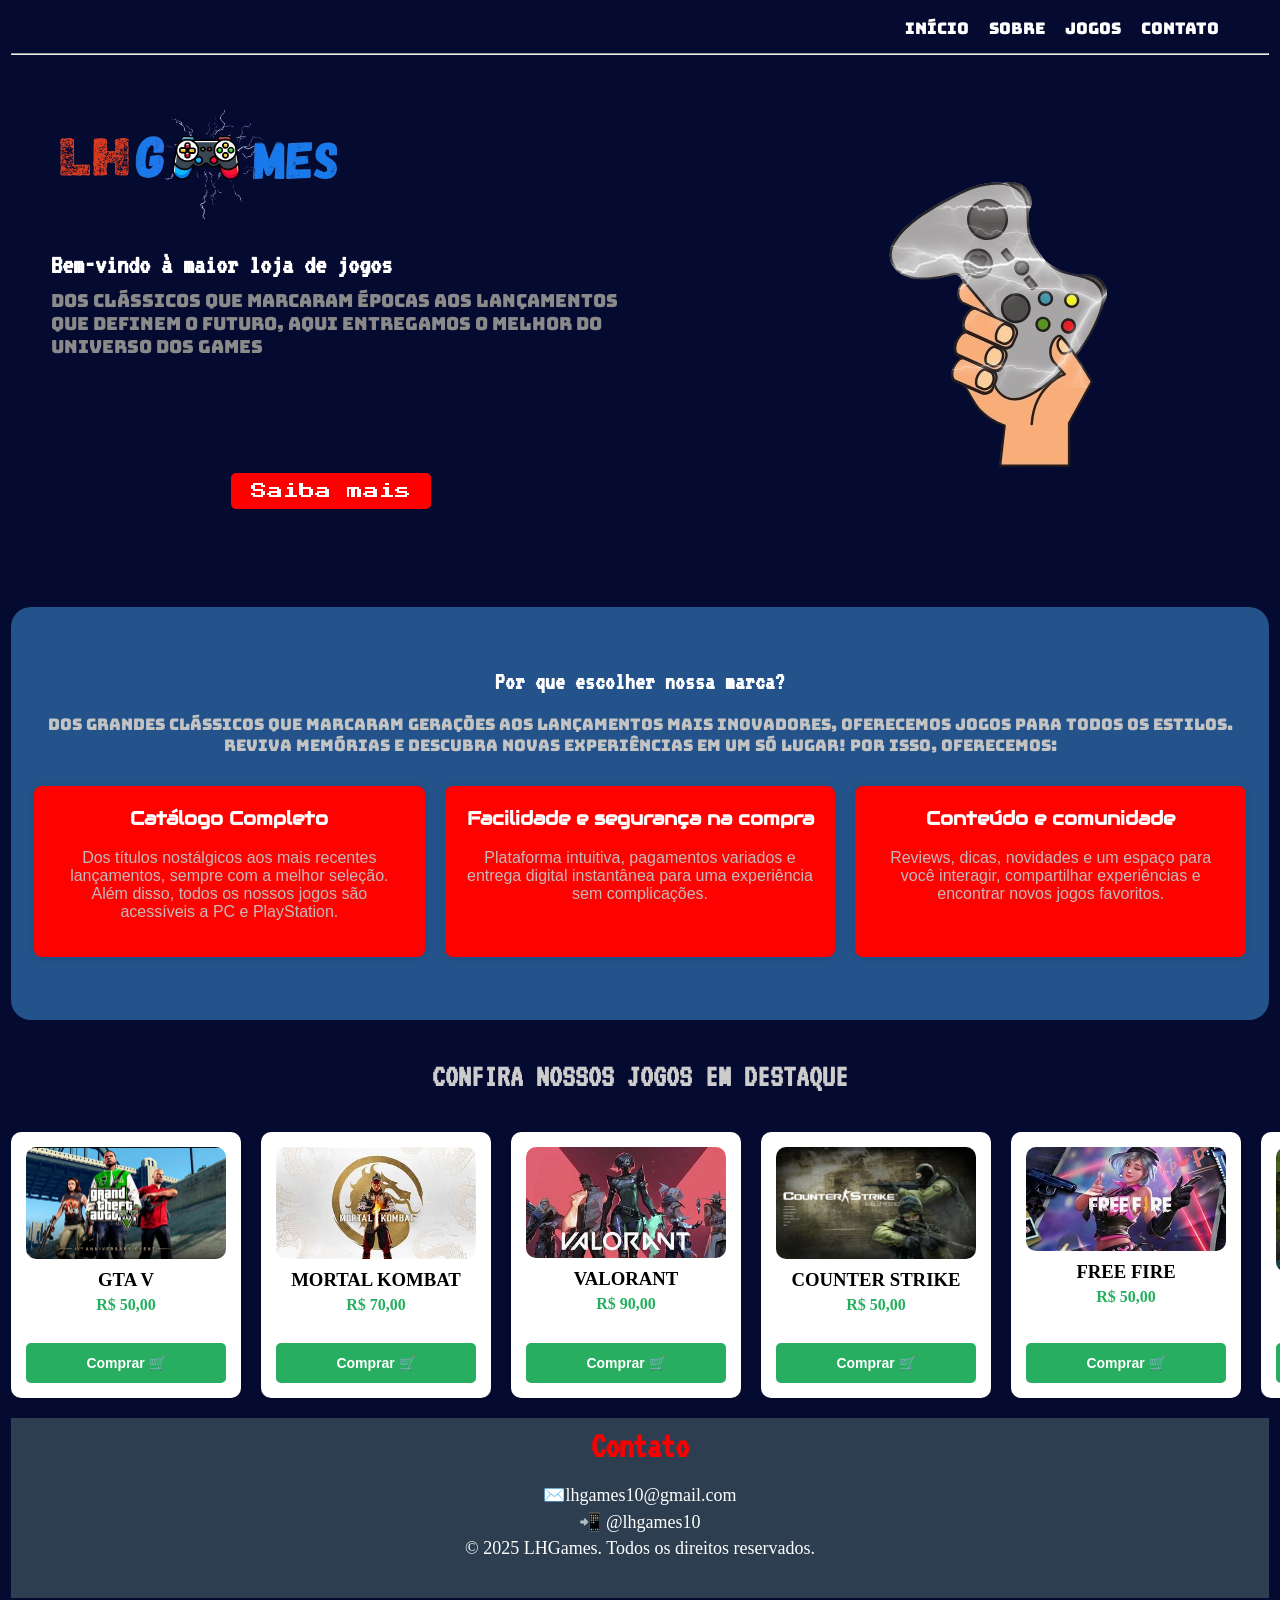
==== html/index.html @ 94afb613 "Primeiro commit" ====
<!DOCTYPE html>
<html lang="pt-br">
<head>
    <meta charset="UTF-8">
    <meta name="viewport" content="width=device-width, initial-scale=1.0">
    <link rel="stylesheet" href="../css/style.css">
    <title>LHGAMES - Sua loja de jogos online</title>
</head>

<body>
    <div class="container">
        <!-- NAVBAR -->
        <nav class="nav">
            <ul>
                <li><a href="#inicio" aria-label="Ir para a seção de Início">Início</a></li>
                <li><a href="#sobre" aria-label="Ir para a seção Sobre">Sobre</a></li>
                <li><a href="#jogos" aria-label="Ir para a seção Jogos">Jogos</a></li>
                <li><a href="#contato" aria-label="Ir para a seção de Contato">Contato</a></li>
            </ul>
        </nav>

        <div class="spacer"></div>

        <hr>

        <!-- HERO SECTION -->
        <header class="hero" id="inicio">
            <div class="hero-content">
                <img src="../assets/logo.png" alt="Logo da LHGames" class="logo">
                <h1>Bem-vindo à maior loja de jogos</h1>
                <p>Dos clássicos que marcaram épocas aos lançamentos que definem o futuro, aqui entregamos o melhor do universo dos games</p>
                <a href="#sobre" class="btn">Saiba mais</a>
            </div>
            <div class="hero-image">
                <img src="../assets/img1.png" alt="Mão segurando VideoGame" class="img1">
            </div>
        </header>
        

        <!-- SOBRE -->
        <section class="about" id="sobre">
            <div class="container">
                <h2>Por que escolher nossa marca?</h2>
                <p>Dos grandes clássicos que marcaram gerações aos lançamentos mais inovadores, oferecemos jogos para todos os estilos. Reviva memórias e descubra novas experiências em um só lugar! Por isso, oferecemos:</p>
                <div class="features">
                    <div class="feature">
                        <h3>Catálogo Completo</h3>
                        <p>Dos títulos nostálgicos aos mais recentes lançamentos, sempre com a melhor seleção. Além disso, todos os nossos jogos são acessíveis a PC e PlayStation.</p>
                    </div>
                    <div class="feature">
                        <h3>Facilidade e segurança na compra</h3>
                        <p>Plataforma intuitiva, pagamentos variados e entrega digital instantânea para uma experiência sem complicações.</p>
                    </div>
                    <div class="feature">
                        <h3>Conteúdo e comunidade</h3>
                        <p>Reviews, dicas, novidades e um espaço para você interagir, compartilhar experiências e encontrar novos jogos favoritos.</p>
                    </div>
                </div>
            </div>
        </section>

        <!-- JOGOS -->
        <section id="jogos">
            <h2 class="titleTrabalhos">CONFIRA NOSSOS JOGOS EM DESTAQUE</h2>
            <div class="carousel">
                <div class="card">
                    <img src="../assets/gta.jpeg" alt="Imagem do jogo GTA V">
                    <h3>GTA V</h3>
                    <p>R$ 50,00</p>
                    <button>Comprar 🛒 </button>
                </div>
                <div class="card">
                    <img src="../assets/mortalkombati.jpeg" alt="Imagem do jogo Mortal Kombat">
                    <h3>MORTAL KOMBAT</h3>
                    <p>R$ 70,00</p>
                    <button>Comprar 🛒 </button>
                </div>
                <div class="card">
                    <img src="../assets/valorant.jpeg" alt="Imagem do jogo Valorant">
                    <h3>VALORANT</h3>
                    <p>R$ 90,00</p>
                    <button>Comprar 🛒 </button>
                </div>
                <div class="card">
                    <img src="../assets/counterstrack.jpg" alt="Imagem do jogo Counter Strike">
                    <h3>COUNTER STRIKE</h3>
                    <p>R$ 50,00</p>
                    <button>Comprar 🛒 </button>
                </div>
                <div class="card">
                    <img src="../assets/freefire.jpeg" alt="Imagem do jogo Free Fire">
                    <h3>FREE FIRE</h3>
                    <p>R$ 50,00</p>
                    <button>Comprar 🛒 </button>
                </div>
                <div class="card">
                    <img src="../assets/minecraft.jpg" alt="Imagem do jogo Minecraft">
                    <h3>MINECRAFT</h3>
                    <p>R$ 50,00</p>
                    <button>Comprar 🛒 </button>
                </div>
                <div class="card">
                    <img src="../assets/supermario.jpeg" alt="Imagem do jogo Super Mario">
                    <h3>SUPER MARIO</h3>
                    <p>R$ 50,00</p>
                    <button>Comprar 🛒 </button>
                </div>
            </div>
        </section>


        <!-- CONTATO -->
        <section id="contato" class="contato">
            <h2>Contato</h2>
            <p> ✉️lhgames10@gmail.com</p>
            <p> 📲 @lhgames10</p>
            <p>&copy; 2025 LHGames. Todos os direitos reservados.</p>
        </section>
    </div>
    
</body>
</html>
---- css/style.css ----
/* FONTES */
@import url('https://fonts.googleapis.com/css2?family=VT323&display=swap');
@import url('https://fonts.googleapis.com/css2?family=Bungee&display=swap');
@import url('https://fonts.googleapis.com/css2?family=Press+Start+2P&display=swap');
@import url('https://fonts.googleapis.com/css2?family=Audiowide&display=swap');

*{
    margin-top: 0;
    padding: 0;
    box-sizing: border-box;
}

body{
    background-color: #050a30;
    min-height: 100vh;
    max-width: 100%;
}

.container{
    max-width: 1400px;
    padding: 3px;
    margin: 0 auto;
}

.nav {
    display: flex;
    align-items: center;
    text-align: left;
    height: 50px;
    justify-content: flex-end;
    margin-right: 50px;
    font-family: "Bungee", serif;
}

.nav ul {
    display: flex;
    list-style: none;
    gap: 20px;
    padding: 0;
    margin: 0;
}

.nav ul li {
    display: inline;
}

.nav ul li a {
    text-decoration: none;
    color: white;
    font-size: 16px;
    transition: 0.6s;
    border-radius: 30px;
}

.nav ul li a:hover{
    background-color: rgb(2, 19, 105);
}
.hero {
    display: flex;
    align-items: center; 
    justify-content: space-between;
    gap: 20px;
    padding: 20px;
}

.hero-content {
    display: flex;
    flex-direction: column;
    align-items: flex-start; 
    max-width: 50%; 
}

.hero-content .logo {
    width: 300px; 
    height: 100%;
    margin-top: -120px;
    margin-left: 20px;
}

.hero-content h1 {
    color: white;
    font-size: 28px;
    margin-bottom: 10px;
    margin-top: -90px;
    font-family: "VT323", serif;
    margin-left: 20px;
}

.hero-content p {
    color: rgb(139, 138, 138);
    font-size: 18px;
    margin-bottom: 15px;
    font-family: "Bungee", serif;
    margin-left: 20px;
}

.hero-content .btn {
    background-color: #ff0000;
    color: white;
    padding: 10px 20px;
    text-decoration: none;
    border-radius: 5px;
    margin-top: 100px;
    font-family: "Press Start 2P", serif;
    margin-left: 200px;
}

.hero-content .btn:hover{
    translate: 0.6s;
    background-color: #790303;
}

.hero-image {
    margin-left: auto; 
}

.hero-image img {
    max-width: 100%;
    height: auto;
}

.about {
    background: rgb(35, 83, 138);
    padding: 60px 20px;
    text-align: center;
    color: #ffffff;
    border-radius: 20px;
}
.about h2{
    font-family: "VT323", serif;
}
.about p{
    font-family: "Bungee", serif;
    color: rgb(196, 195, 195);
}

.feature h3{
    font-family: "Audiowide", serif;
    color: #ffffff;
}
.feature p{
    font-family: sans-serif;
    color: #c7b9b9;
    font-weight: 300;
}
.features {
    display: flex;
    justify-content: space-between;
    gap: 20px;
    margin-top: 30px;
    flex-wrap: wrap;
}

.feature {
    background: rgb(254, 1, 1);
    padding: 20px;
    border-radius: 8px;
    box-shadow: 0 0 10px rgba(0, 0, 0, 0.1);
    flex: 1;
    min-width: 280px;
}

.titleTrabalhos {
    color: #CCC;
    font-family: "VT323", serif;
    text-align: center; 
    margin-top: 40px; 
    margin-bottom: 40px; 
    font-size: 32px; 
    font-weight: bold; 
}


.carousel-container {
    width: 50%;
    overflow: hidden;
    position: relative;
}
.carousel {
    display: flex;
    gap: 20px;
    animation: slide 20s linear infinite;
}
.card img {
    width: 100%;
    border-radius: 10px;
}
.card h3 {
    margin: 10px 0 5px;
}
.card p {
    font-weight: bold;
    color: #27ae60;
}
@keyframes slide {
    0% { transform: translateX(0); }
    100% { transform: translateX(-100%); }
}

.card {
    max-width: 400px;
    padding: 15px;
    background: #fff;
    box-shadow: 0 4px 6px rgba(0, 0, 0, 0.1);
    border-radius: 10px;
    text-align: center;
    display: flex;
    flex-direction: column;
    justify-content: space-between; 
}

.card button {
    background-color: #27ae60;
    color: #FFF;
    border: none;
    border-radius: 5px;
    height: 40px;
    width: 100%;  
    font-size: 14px;
    font-weight: bold;
    cursor: pointer;
    transition: all 0.3s ease;
    text-align: center;
    margin-top: auto; 
}

.card button:hover {
    background-color: #2ecc71;
    transform: translateY(-3px); 
}

.card button:focus {
    outline: none; 
    box-shadow: 0 0 10px rgba(39, 174, 96, 0.7); 
}

.card button:active {
    background-color: #16a085;
    transform: translateY(1px); 
}

.card img {
    width: 200px;
    height: 100%px; 
    object-fit: cover; 
    border-radius: 10px;
}

@media (max-width: 768px) {
    .features {
        flex-direction: column;
    }
}

.contato {
    background-color: #2c3e50; 
    color: #FFF; 
    padding: 10px 20px; 
    text-align: center; 
    margin-top: 20px;
    height: 180px;
    width: 100%;
}

.contato h2 {
    font-family: "VT323", serif; 
    font-size: 36px;  
    margin-bottom: 20px; 
    color: #fa0000;  
}

.contato p {
    font-size: 18px;  
    margin-bottom: 5px;  
}

.contato p:hover {
    text-decoration: underline;
}
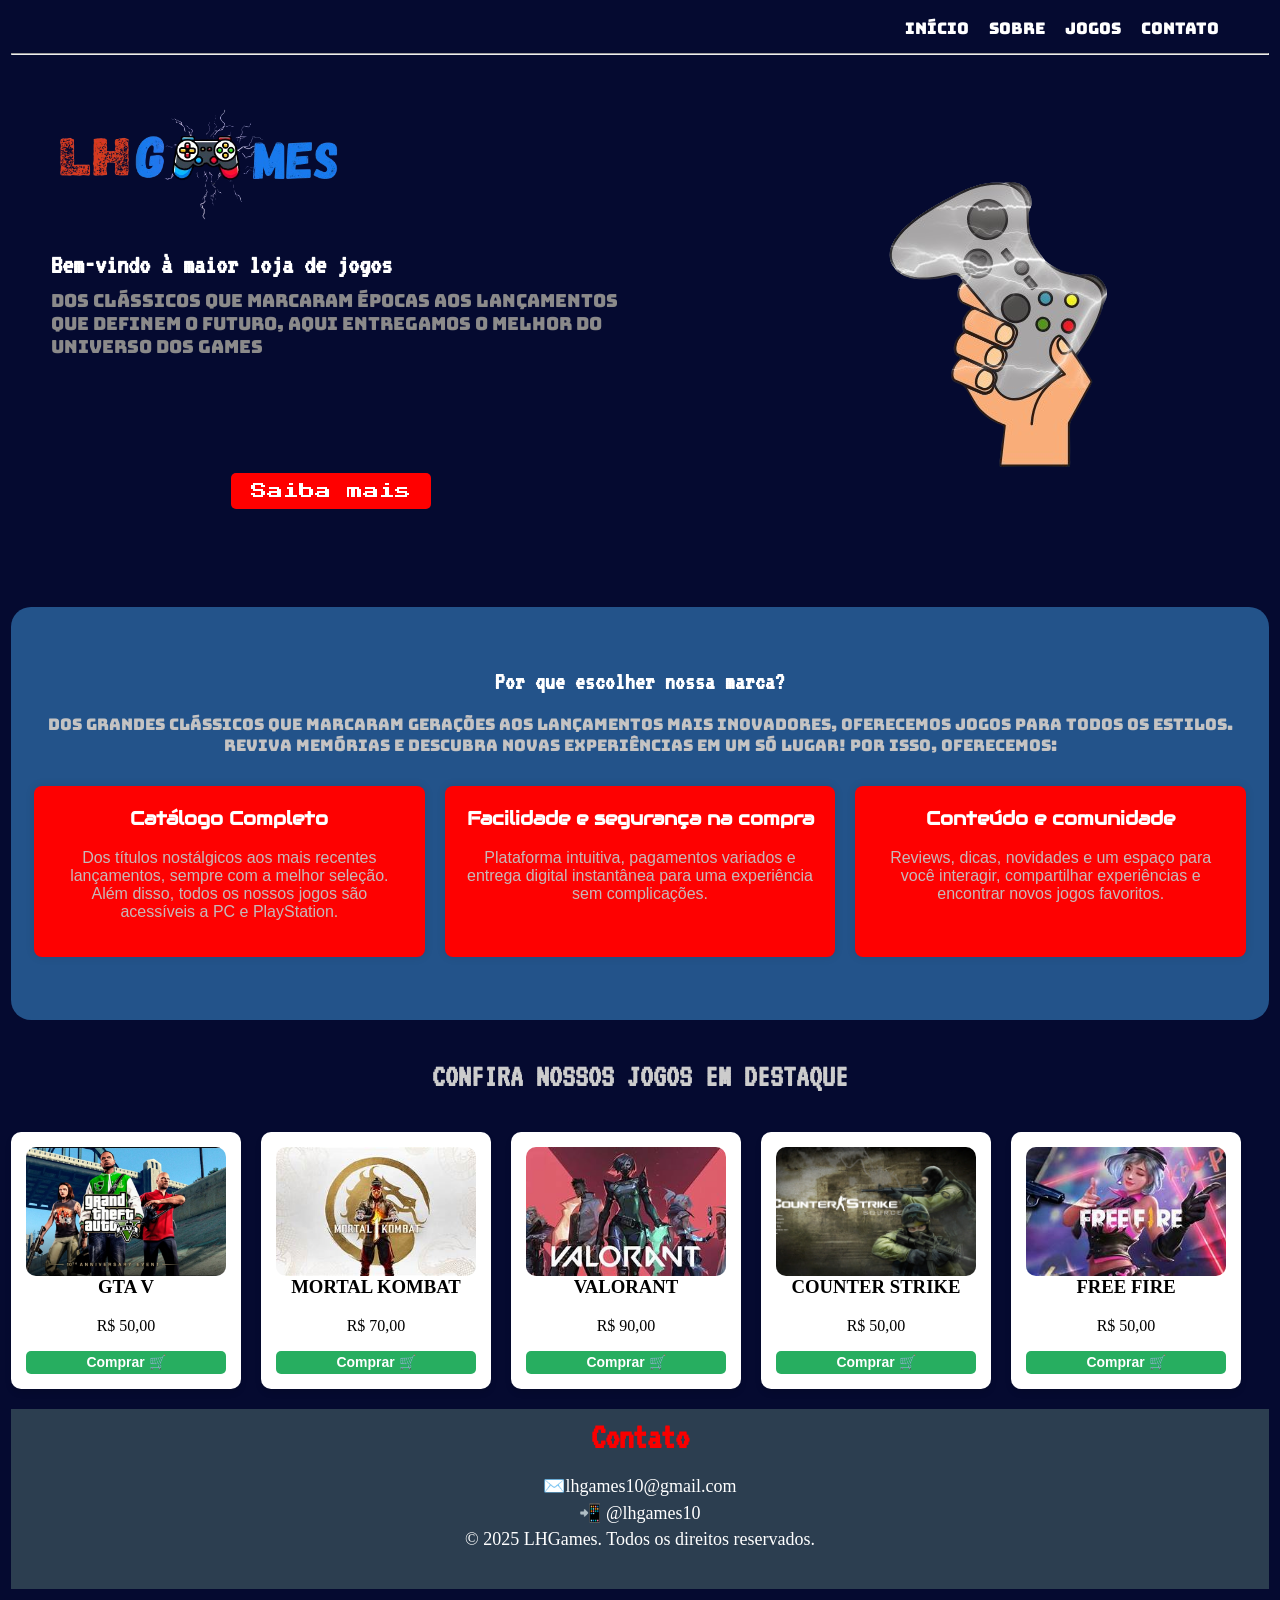
==== commit 6cd6c477: "Add response" ====
--- a/html/index.html
+++ b/html/index.html
@@ -11,15 +11,29 @@
     <div class="container">
         <!-- NAVBAR -->
         <nav class="nav">
-            <ul>
+            <div class="menu-toggle" aria-label="Abrir Menu">
+                <span class="bar"></span>
+                <span class="bar"></span>
+                <span class="bar"></span>
+            </div>
+            <ul class="menu">
                 <li><a href="#inicio" aria-label="Ir para a seção de Início">Início</a></li>
                 <li><a href="#sobre" aria-label="Ir para a seção Sobre">Sobre</a></li>
                 <li><a href="#jogos" aria-label="Ir para a seção Jogos">Jogos</a></li>
                 <li><a href="#contato" aria-label="Ir para a seção de Contato">Contato</a></li>
             </ul>
         </nav>
+        
 
         <div class="spacer"></div>
+
+        <script>
+            document.querySelector('.menu-toggle').addEventListener('click', function() {
+                this.classList.toggle('active');
+                document.querySelector('.menu').classList.toggle('active');
+            });
+        </script>
+        
 
         <hr>
 
@@ -62,7 +76,7 @@
         <!-- JOGOS -->
         <section id="jogos">
             <h2 class="titleTrabalhos">CONFIRA NOSSOS JOGOS EM DESTAQUE</h2>
-            <div class="carousel">
+            <d class="carousel">
                 <div class="card">
                     <img src="../assets/gta.jpeg" alt="Imagem do jogo GTA V">
                     <h3>GTA V</h3>
@@ -93,18 +107,7 @@
                     <p>R$ 50,00</p>
                     <button>Comprar 🛒 </button>
                 </div>
-                <div class="card">
-                    <img src="../assets/minecraft.jpg" alt="Imagem do jogo Minecraft">
-                    <h3>MINECRAFT</h3>
-                    <p>R$ 50,00</p>
-                    <button>Comprar 🛒 </button>
-                </div>
-                <div class="card">
-                    <img src="../assets/supermario.jpeg" alt="Imagem do jogo Super Mario">
-                    <h3>SUPER MARIO</h3>
-                    <p>R$ 50,00</p>
-                    <button>Comprar 🛒 </button>
-                </div>
+                </d
             </div>
         </section>
 
--- a/css/style.css
+++ b/css/style.css
@@ -4,19 +4,19 @@
 @import url('https://fonts.googleapis.com/css2?family=Press+Start+2P&display=swap');
 @import url('https://fonts.googleapis.com/css2?family=Audiowide&display=swap');
 
-*{
+* {
     margin-top: 0;
     padding: 0;
     box-sizing: border-box;
 }
 
-body{
+body {
     background-color: #050a30;
     min-height: 100vh;
     max-width: 100%;
 }
 
-.container{
+.container {
     max-width: 1400px;
     padding: 3px;
     margin: 0 auto;
@@ -30,6 +30,7 @@
     justify-content: flex-end;
     margin-right: 50px;
     font-family: "Bungee", serif;
+    position: relative;
 }
 
 .nav ul {
@@ -52,12 +53,53 @@
     border-radius: 30px;
 }
 
-.nav ul li a:hover{
+.nav ul li a:hover {
     background-color: rgb(2, 19, 105);
 }
+
+/* Menu Toggle - Hamburger */
+.menu-toggle {
+    display: none;
+    flex-direction: column;
+    gap: 5px;
+    cursor: pointer;
+}
+
+.menu-toggle .bar {
+    width: 30px;
+    height: 4px;
+    background-color: white;
+    border-radius: 10px;
+}
+
+/* Show the menu when active */
+.nav ul.active {
+    display: flex;
+    flex-direction: row;
+    align-items: center;
+    margin-left: 10px;
+}
+
+@media (max-width: 768px) {
+    /* Hide the menu items in small screens */
+    .nav ul {
+        display: none;
+        width: 100%;
+    }
+
+    /* Show the menu toggle icon */
+    .menu-toggle {
+        display: flex;
+    }
+
+    .nav ul.active {
+        display: flex;
+    }
+}
+
 .hero {
     display: flex;
-    align-items: center; 
+    align-items: center;
     justify-content: space-between;
     gap: 20px;
     padding: 20px;
@@ -66,12 +108,12 @@
 .hero-content {
     display: flex;
     flex-direction: column;
-    align-items: flex-start; 
-    max-width: 50%; 
+    align-items: flex-start;
+    max-width: 50%;
 }
 
 .hero-content .logo {
-    width: 300px; 
+    width: 300px;
     height: 100%;
     margin-top: -120px;
     margin-left: 20px;
@@ -105,13 +147,13 @@
     margin-left: 200px;
 }
 
-.hero-content .btn:hover{
+.hero-content .btn:hover {
     translate: 0.6s;
     background-color: #790303;
 }
 
 .hero-image {
-    margin-left: auto; 
+    margin-left: auto;
 }
 
 .hero-image img {
@@ -126,23 +168,27 @@
     color: #ffffff;
     border-radius: 20px;
 }
-.about h2{
+
+.about h2 {
     font-family: "VT323", serif;
 }
-.about p{
+
+.about p {
     font-family: "Bungee", serif;
     color: rgb(196, 195, 195);
 }
 
-.feature h3{
+.feature h3 {
     font-family: "Audiowide", serif;
     color: #ffffff;
 }
-.feature p{
+
+.feature p {
     font-family: sans-serif;
     color: #c7b9b9;
     font-weight: 300;
 }
+
 .features {
     display: flex;
     justify-content: space-between;
@@ -163,38 +209,24 @@
 .titleTrabalhos {
     color: #CCC;
     font-family: "VT323", serif;
-    text-align: center; 
-    margin-top: 40px; 
-    margin-bottom: 40px; 
-    font-size: 32px; 
-    font-weight: bold; 
-}
-
+    text-align: center;
+    margin-top: 40px;
+    margin-bottom: 40px;
+    font-size: 32px;
+    font-weight: bold;
+}
 
 .carousel-container {
-    width: 50%;
-    overflow: hidden;
+    width: 100%;
+    overflow-x: auto;
     position: relative;
-}
+    display: flex;
+    gap: 20px;
+}
+
 .carousel {
     display: flex;
     gap: 20px;
-    animation: slide 20s linear infinite;
-}
-.card img {
-    width: 100%;
-    border-radius: 10px;
-}
-.card h3 {
-    margin: 10px 0 5px;
-}
-.card p {
-    font-weight: bold;
-    color: #27ae60;
-}
-@keyframes slide {
-    0% { transform: translateX(0); }
-    100% { transform: translateX(-100%); }
 }
 
 .card {
@@ -206,7 +238,12 @@
     text-align: center;
     display: flex;
     flex-direction: column;
-    justify-content: space-between; 
+    justify-content: space-between;
+}
+
+.card img {
+    width: 100%;
+    border-radius: 10px;
 }
 
 .card button {
@@ -215,41 +252,35 @@
     border: none;
     border-radius: 5px;
     height: 40px;
-    width: 100%;  
+    width: 100%;
     font-size: 14px;
     font-weight: bold;
     cursor: pointer;
     transition: all 0.3s ease;
     text-align: center;
-    margin-top: auto; 
+    margin-top: auto;
 }
 
 .card button:hover {
     background-color: #2ecc71;
-    transform: translateY(-3px); 
+    transform: translateY(-3px);
 }
 
 .card button:focus {
-    outline: none; 
-    box-shadow: 0 0 10px rgba(39, 174, 96, 0.7); 
+    outline: none;
+    box-shadow: 0 0 10px rgba(39, 174, 96, 0.7);
 }
 
 .card button:active {
     background-color: #16a085;
-    transform: translateY(1px); 
+    transform: translateY(1px);
 }
 
 .card img {
     width: 200px;
-    height: 100%px; 
-    object-fit: cover; 
+    height: 100%;
+    object-fit: cover;
     border-radius: 10px;
-}
-
-@media (max-width: 768px) {
-    .features {
-        flex-direction: column;
-    }
 }
 
 .contato {
@@ -277,3 +308,162 @@
 .contato p:hover {
     text-decoration: underline;
 }
+
+/* Media Queries for Responsiveness */
+@media (max-width: 1200px) {
+    .hero {
+        flex-direction: column;
+        align-items: center;
+        text-align: center;
+    }
+
+    .hero-content {
+        max-width: 80%;
+        margin-bottom: 20px;
+    }
+
+    .hero-content .btn {
+        margin-left: 0;
+        margin-top: 30px;
+    }
+}
+
+@media (max-width: 992px) {
+    .nav ul {
+        gap: 15px;
+    }
+
+    .carousel-container {
+        overflow-x: scroll;
+    }
+
+    .features {
+        flex-direction: column;
+        align-items: center;
+    }
+
+    .feature {
+        margin-bottom: 20px;
+        width: 100%;
+    }
+
+    .hero-content h1 {
+        font-size: 24px;
+        margin-top: -70px;
+    }
+
+    .hero-content p {
+        font-size: 16px;
+    }
+
+    .hero-content .btn {
+        width: 100%;
+        margin-left: 0;
+    }
+}
+
+@media (max-width: 768px) {
+    .hero-content h1 {
+        margin-left: 100px;
+    }
+
+    .hero-content .logo{
+        margin-left: 100px;
+    }
+
+    .carousel-container {
+        flex-direction: column;
+        align-items: center;
+    }
+
+    .carousel {
+        overflow-x: scroll;
+        gap: 10px;
+    }
+
+    .features {
+        flex-direction: column;
+        align-items: center;
+    }
+
+    .feature {
+        margin-bottom: 20px;
+        width: 90%;
+    }
+
+    .hero-content h1 {
+        font-size: 22px;
+        margin-top: -50px;
+    }
+
+    .hero-content p {
+        font-size: 14px;
+    }
+
+    .hero-content .btn {
+        width: 100%;
+        margin-left: 0;
+        margin-top: 30px;
+    }
+
+    .card {
+        max-width: 100%;
+        margin: 0 auto;
+    }
+
+    .contato h2 {
+        font-size: 28px;
+    }
+}
+
+@media (max-width: 576px) {
+    .hero-content h1 {
+        margin-left: 100px;
+    }
+
+    .hero-content .logo{
+        margin-left: 100px;
+    }
+    
+    .nav {
+        flex-direction: row;
+        justify-content: center;
+        margin-right: 0;
+    }
+
+    .nav ul {
+        flex-direction: row;
+        align-items: center;
+    }
+
+    .nav ul li a {
+        font-size: 14px;
+    }
+
+    .hero-content h1 {
+        font-size: 20px;
+    }
+
+    .hero-content p {
+        font-size: 12px;
+    }
+
+    .carousel-container {
+        flex-direction: column;
+    }
+
+    .card {
+        max-width: 100%;
+        padding: 10px;
+    }
+
+    .contato h2 {
+        font-size: 24px;
+    }
+
+    .contato p {
+        font-size: 16px;
+    }
+}
+
+
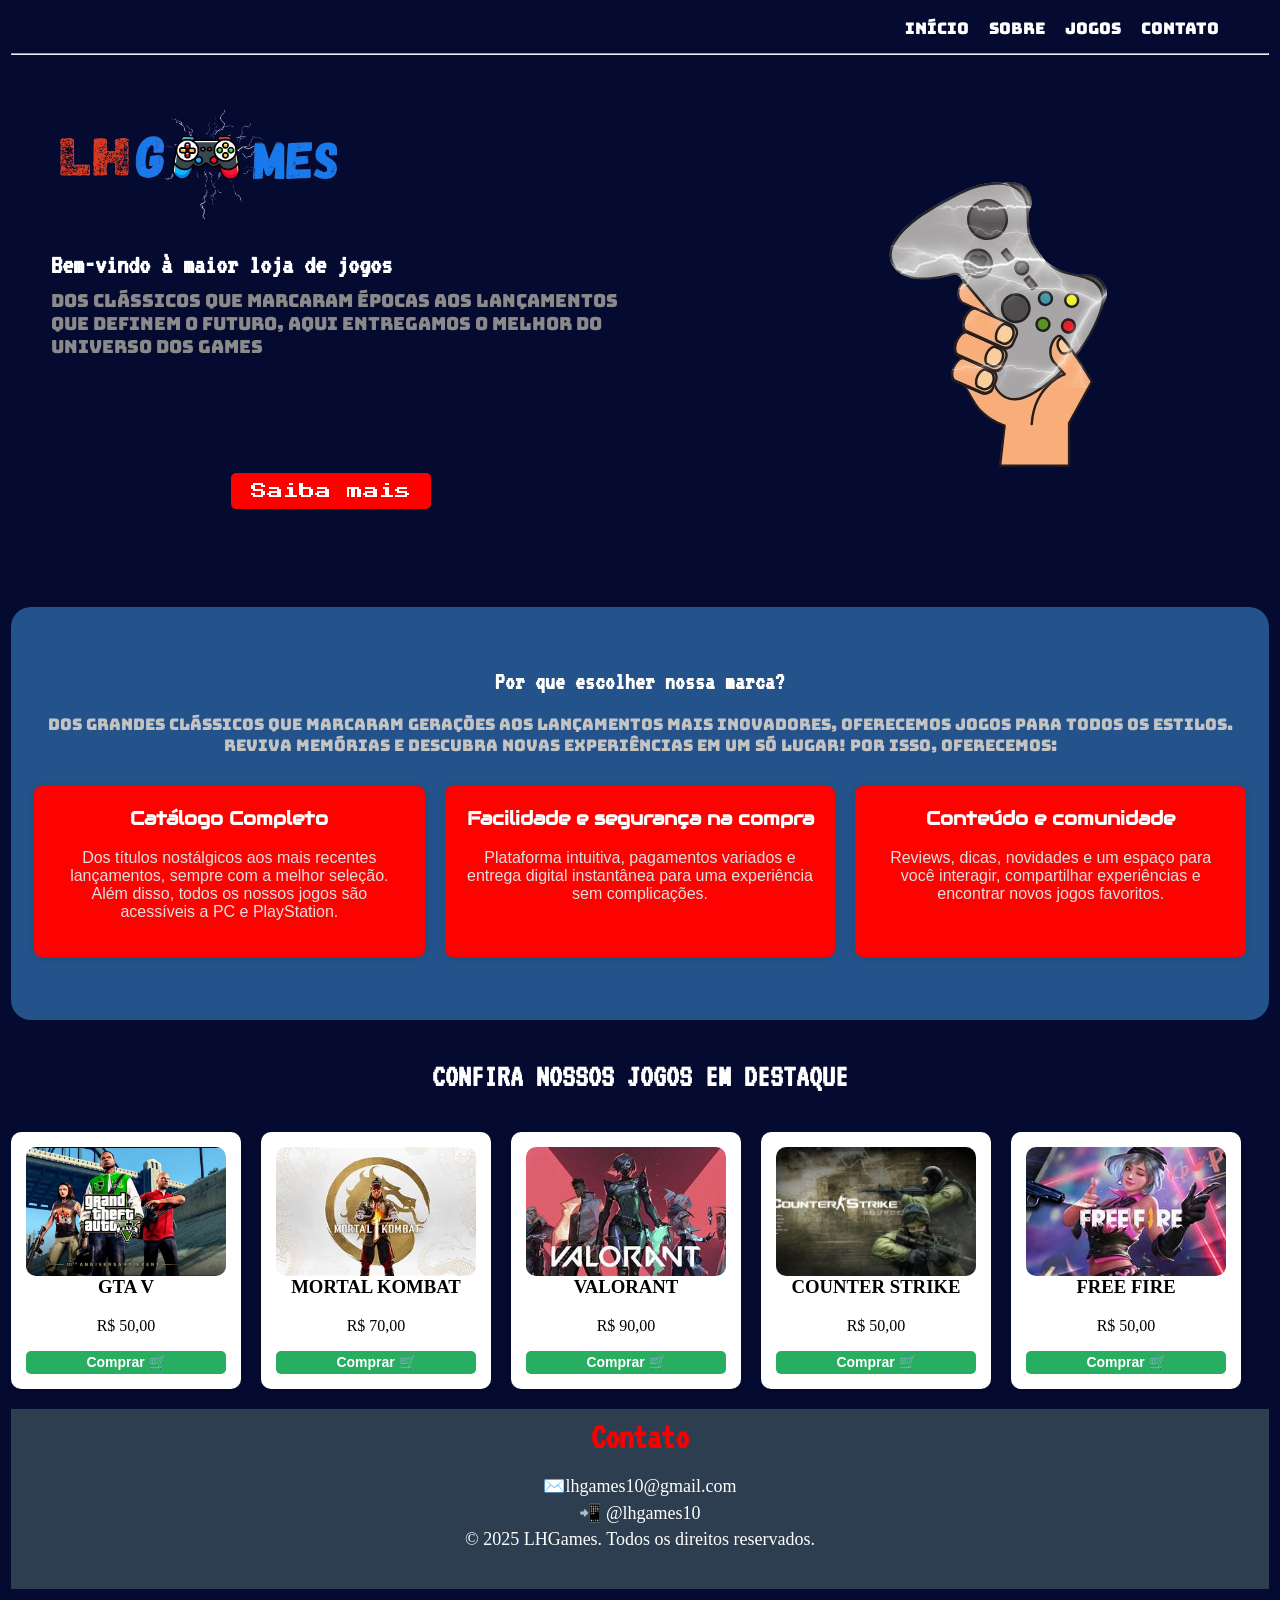
==== commit ddbfaab0: "Add" ====
--- a/html/index.html
+++ b/html/index.html
@@ -24,7 +24,6 @@
             </ul>
         </nav>
         
-
         <div class="spacer"></div>
 
         <script>
@@ -33,7 +32,6 @@
                 document.querySelector('.menu').classList.toggle('active');
             });
         </script>
-        
 
         <hr>
 
@@ -50,7 +48,6 @@
             </div>
         </header>
         
-
         <!-- SOBRE -->
         <section class="about" id="sobre">
             <div class="container">
@@ -76,7 +73,7 @@
         <!-- JOGOS -->
         <section id="jogos">
             <h2 class="titleTrabalhos">CONFIRA NOSSOS JOGOS EM DESTAQUE</h2>
-            <d class="carousel">
+            <div class="carousel">
                 <div class="card">
                     <img src="../assets/gta.jpeg" alt="Imagem do jogo GTA V">
                     <h3>GTA V</h3>
@@ -107,10 +104,8 @@
                     <p>R$ 50,00</p>
                     <button>Comprar 🛒 </button>
                 </div>
-                </d
             </div>
         </section>
-
 
         <!-- CONTATO -->
         <section id="contato" class="contato">
--- a/css/style.css
+++ b/css/style.css
@@ -161,6 +161,24 @@
     height: auto;
 }
 
+@keyframes slideIn {
+    0% {
+        transform: translateY(-50px);
+        opacity: 0;
+    }
+    100% {
+        transform: translateY(0);
+        opacity: 1;
+    }
+}
+
+/* Aplica a animação à imagem na hero section */
+.hero-image img {
+    max-width: 100%;
+    height: auto;
+    animation: slideIn 2s ease-out forwards;
+}
+
 .about {
     background: rgb(35, 83, 138);
     padding: 60px 20px;
@@ -185,7 +203,7 @@
 
 .feature p {
     font-family: sans-serif;
-    color: #c7b9b9;
+    color: #e0e0e0;
     font-weight: 300;
 }
 
@@ -207,7 +225,7 @@
 }
 
 .titleTrabalhos {
-    color: #CCC;
+    color: #ffffff;
     font-family: "VT323", serif;
     text-align: center;
     margin-top: 40px;
